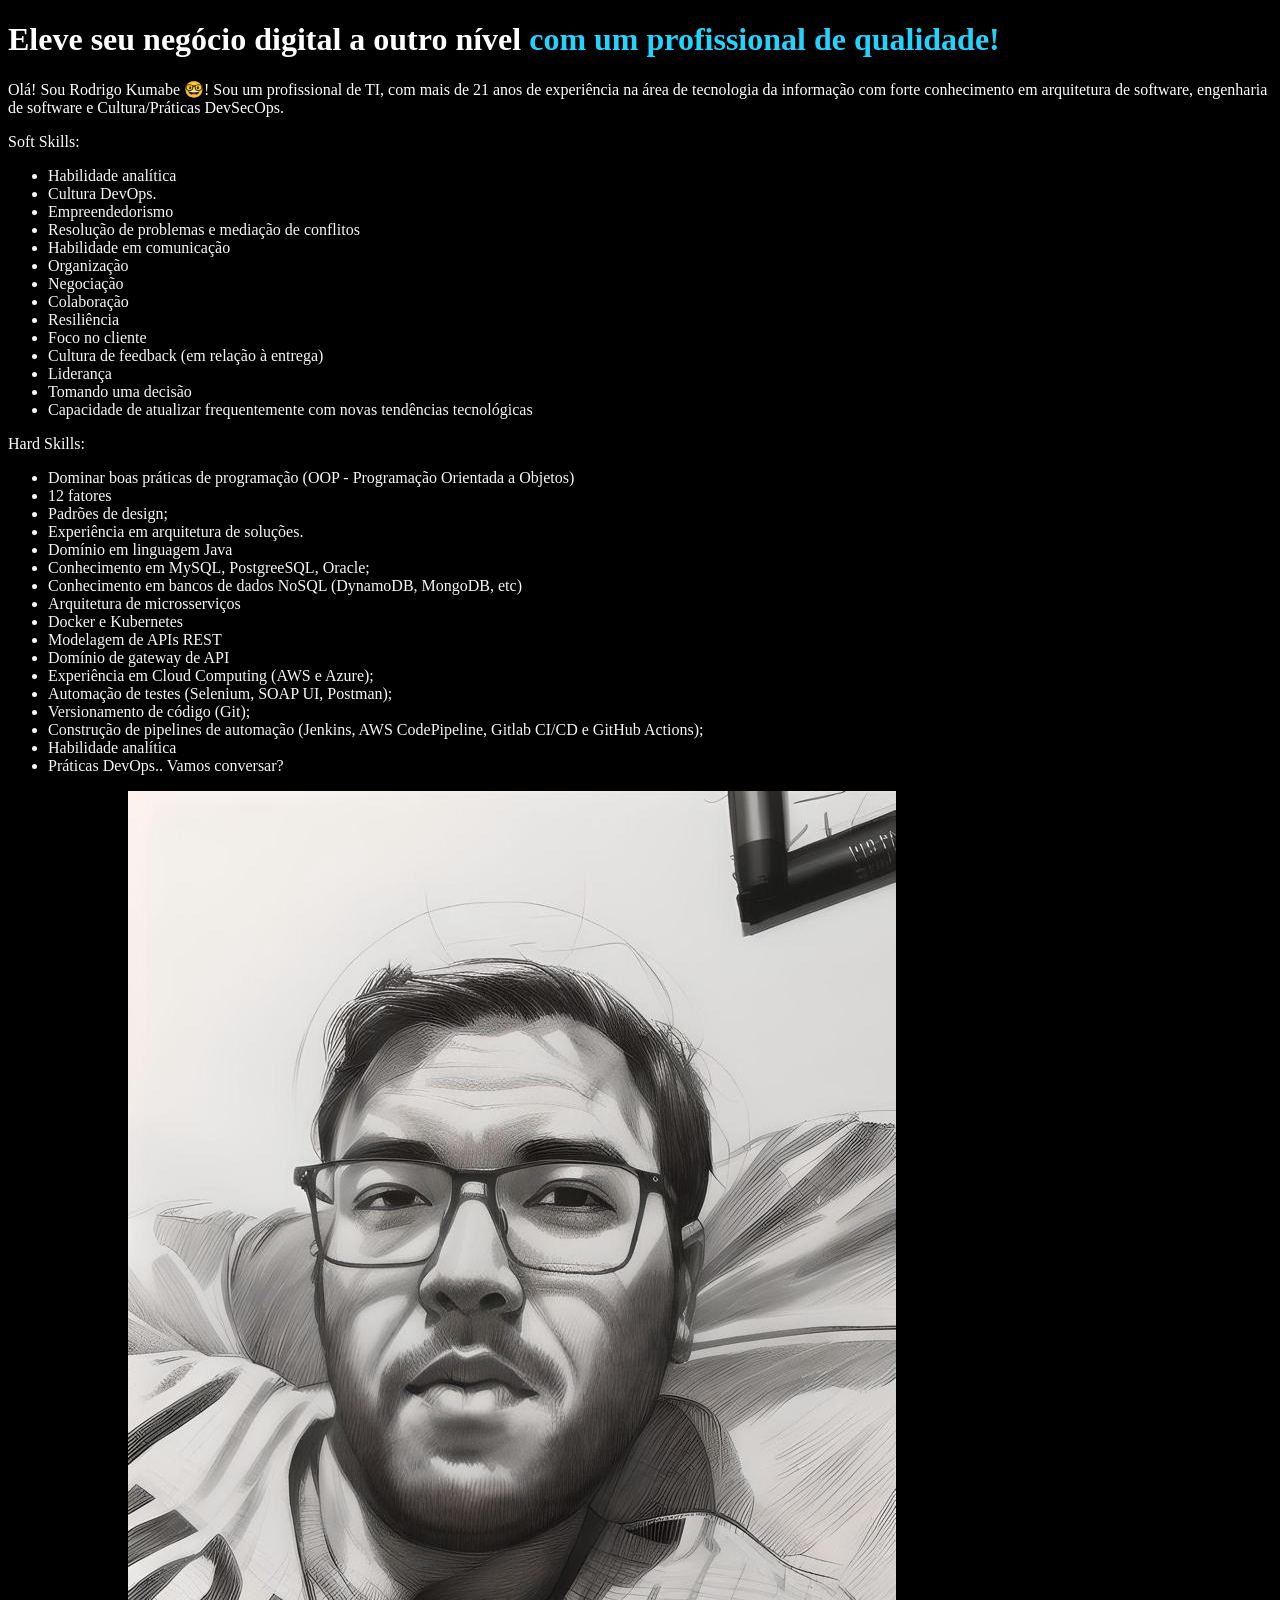
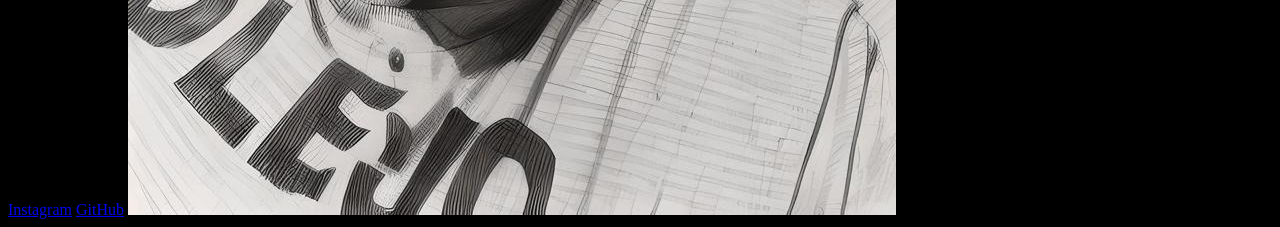
==== index.html @ 2de532d1 "first commit" ====
<!DOCTYPE html>
<html lang="pt-br">
  <head>
    <meta charset="UTF-8" />
    <meta http-equiv="X-UA-Compatible" content="IE=edge" />
    <meta name="viewport" content="width=device-width, initial-scale=1.0" />
    <title>Portfólio</title>
    <link href="css/main.css" rel="stylesheet" />
  </head>
  <body>
    <header></header>
    <main>
      <h1>
        Eleve seu negócio digital a outro nível
        <strong>com um profissional de qualidade!</strong>
      </h1>
      <p>Olá! Sou Rodrigo Kumabe &#129299;! Sou um profissional de TI, com mais de 21 anos de experiência na área de tecnologia da informação com forte conhecimento em arquitetura de software, engenharia de software e Cultura/Práticas DevSecOps.</p>
      <p>Soft Skills:
        <ul>
          <li>Habilidade analítica</li>
          <li>Cultura DevOps.</li>
          <li>Empreendedorismo</li>
          <li>Resolução de problemas e mediação de conflitos</li>
          <li>Habilidade em comunicação</li>
          <li>Organização</li>
          <li>Negociação</li>
          <li>Colaboração</li>
          <li>Resiliência</li>
          <li>Foco no cliente</li>
          <li>Cultura de feedback (em relação à entrega)</li>
          <li>Liderança</li>
          <li>Tomando uma decisão</li>
          <li>Capacidade de atualizar frequentemente com novas tendências tecnológicas</li>
          </ul>
        </p>
        <p>Hard Skills:
          <ul>
          <li>Dominar boas práticas de programação (OOP - Programação Orientada a Objetos)</li>
          <li>12 fatores</li>
          <li>Padrões de design;</li>
          <li>Experiência em arquitetura de soluções.</li>
          <li>Domínio em linguagem Java</li>
          <li>Conhecimento em MySQL, PostgreeSQL, Oracle;</li>
          <li>Conhecimento em bancos de dados NoSQL (DynamoDB, MongoDB, etc)</li>
          <li>Arquitetura de microsserviços</li>
          <li>Docker e Kubernetes</li>
          <li>Modelagem de APIs REST</li>
          <li>Domínio de gateway de API</li>
          <li>Experiência em Cloud Computing (AWS e Azure);</li>
          <li>Automação de testes (Selenium, SOAP UI, Postman);</li>
          <li>Versionamento de código (Git);</li>
          <li>Construção de pipelines de automação (Jenkins, AWS CodePipeline, Gitlab CI/CD e GitHub Actions);</li>
          <li>Habilidade analítica</li>
          <li>Práticas DevOps.. Vamos conversar?</li>
          </ul>
        </p>
      </p>
      <a href="https://www.instagram.com/rotoku/">Instagram</a>
      <a href="https://www.github.com/rotoku/">GitHub</a>
      <img src="./rotoku.png" alt="Foto do Rodrigo Kumabe" />
    </main>
    <footer></footer>
  </body>
</html>
---- css/main.css ----
body {
    background-color: #000000;
    color: #F6F6F6;
}

strong {
    color: #22D4FD;
}

h1 {
    color: white;
    /* Adicionar mais estilos conforme necessário */
}
p {
    color: white;
    /* Adicionar mais estilos conforme necessário */
}
button {
    background-color: ciano;
    color: white;
    border: none;
    /* Adicionar mais estilos conforme necessário */
}
img {
    /* Adicionar estilos para formatar a imagem */
}
/* Adicionar mais estilos conforme necessário */
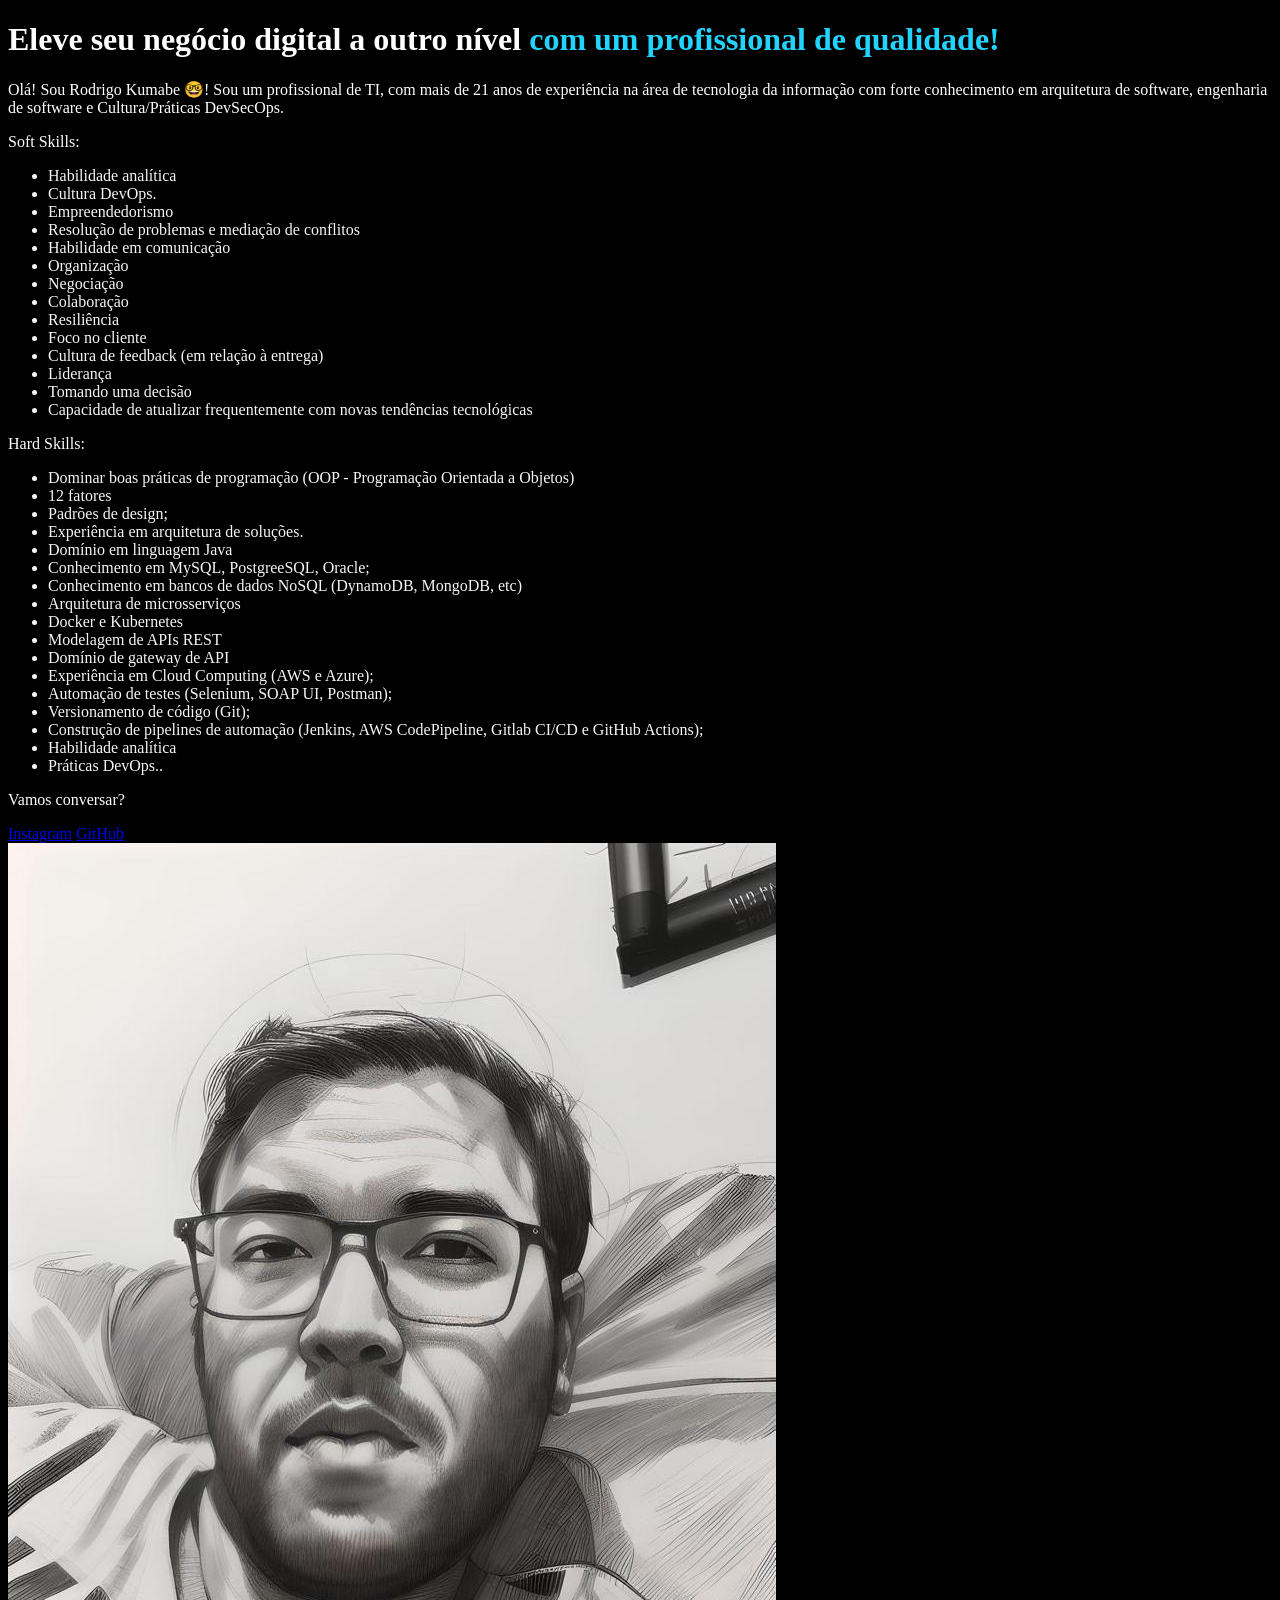
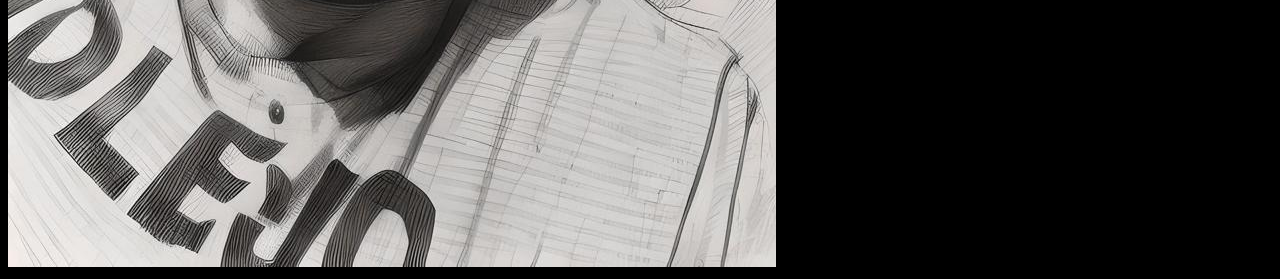
==== commit abfefd12: "fix: actions versions" ====
--- a/index.html
+++ b/index.html
@@ -51,12 +51,14 @@
           <li>Versionamento de código (Git);</li>
           <li>Construção de pipelines de automação (Jenkins, AWS CodePipeline, Gitlab CI/CD e GitHub Actions);</li>
           <li>Habilidade analítica</li>
-          <li>Práticas DevOps.. Vamos conversar?</li>
+          <li>Práticas DevOps..</li>
           </ul>
         </p>
       </p>
+      <p>Vamos conversar?</p>
       <a href="https://www.instagram.com/rotoku/">Instagram</a>
       <a href="https://www.github.com/rotoku/">GitHub</a>
+      <br />
       <img src="./rotoku.png" alt="Foto do Rodrigo Kumabe" />
     </main>
     <footer></footer>
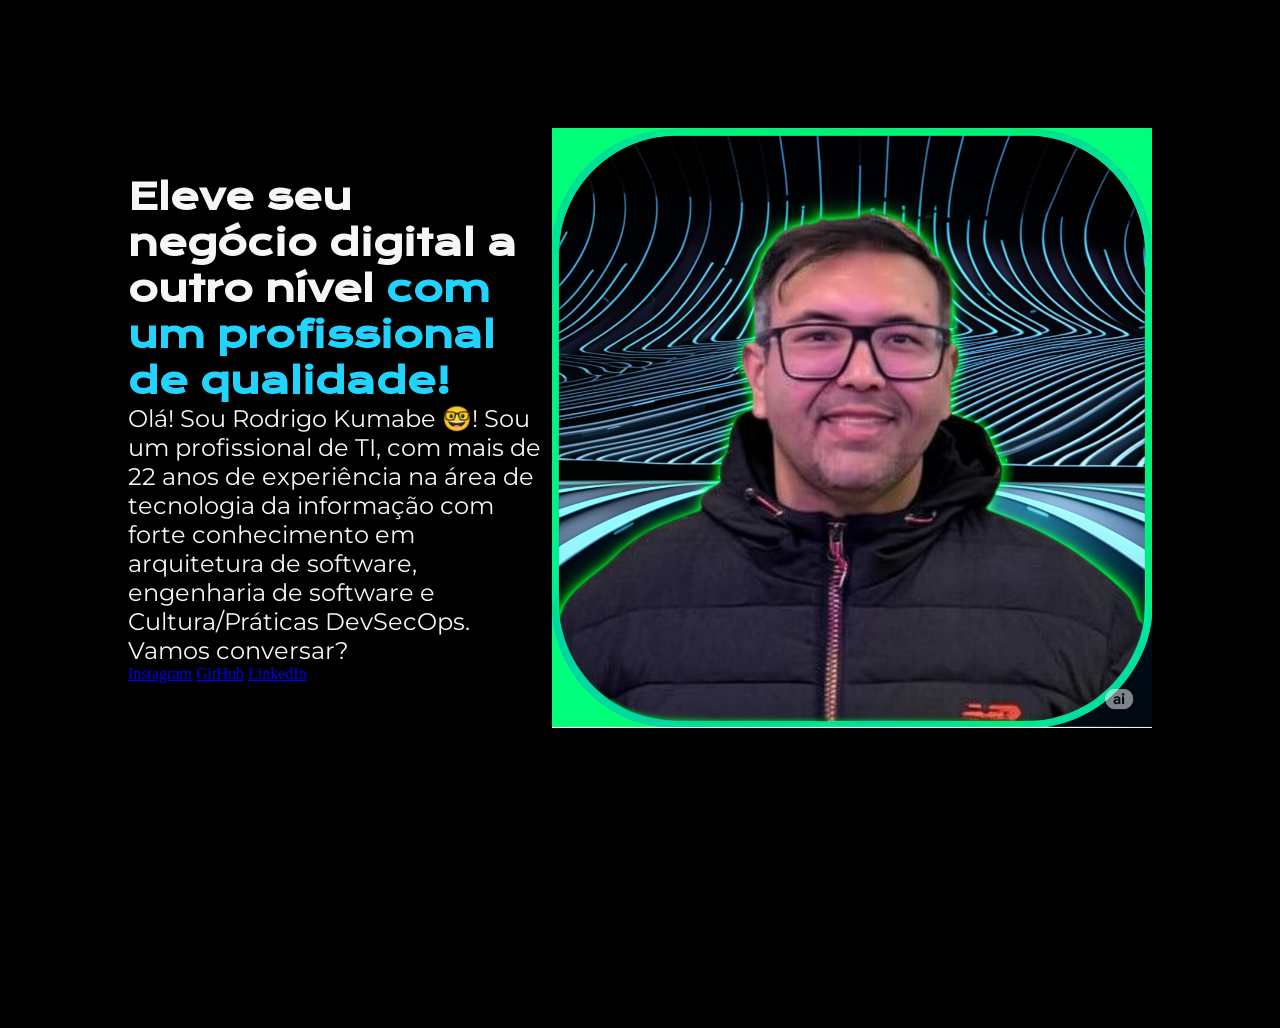
==== commit 65145a72: "chore: format index.html" ====
--- a/index.html
+++ b/index.html
@@ -5,61 +5,22 @@
     <meta http-equiv="X-UA-Compatible" content="IE=edge" />
     <meta name="viewport" content="width=device-width, initial-scale=1.0" />
     <title>Portfólio</title>
-    <link href="css/main.css" rel="stylesheet" />
+    <link href="css/main.css" rel="stylesheet" />        
   </head>
   <body>
     <header></header>
-    <main>
-      <h1>
-        Eleve seu negócio digital a outro nível
-        <strong>com um profissional de qualidade!</strong>
-      </h1>
-      <p>Olá! Sou Rodrigo Kumabe &#129299;! Sou um profissional de TI, com mais de 21 anos de experiência na área de tecnologia da informação com forte conhecimento em arquitetura de software, engenharia de software e Cultura/Práticas DevSecOps.</p>
-      <p>Soft Skills:
-        <ul>
-          <li>Habilidade analítica</li>
-          <li>Cultura DevOps.</li>
-          <li>Empreendedorismo</li>
-          <li>Resolução de problemas e mediação de conflitos</li>
-          <li>Habilidade em comunicação</li>
-          <li>Organização</li>
-          <li>Negociação</li>
-          <li>Colaboração</li>
-          <li>Resiliência</li>
-          <li>Foco no cliente</li>
-          <li>Cultura de feedback (em relação à entrega)</li>
-          <li>Liderança</li>
-          <li>Tomando uma decisão</li>
-          <li>Capacidade de atualizar frequentemente com novas tendências tecnológicas</li>
-          </ul>
-        </p>
-        <p>Hard Skills:
-          <ul>
-          <li>Dominar boas práticas de programação (OOP - Programação Orientada a Objetos)</li>
-          <li>12 fatores</li>
-          <li>Padrões de design;</li>
-          <li>Experiência em arquitetura de soluções.</li>
-          <li>Domínio em linguagem Java</li>
-          <li>Conhecimento em MySQL, PostgreeSQL, Oracle;</li>
-          <li>Conhecimento em bancos de dados NoSQL (DynamoDB, MongoDB, etc)</li>
-          <li>Arquitetura de microsserviços</li>
-          <li>Docker e Kubernetes</li>
-          <li>Modelagem de APIs REST</li>
-          <li>Domínio de gateway de API</li>
-          <li>Experiência em Cloud Computing (AWS e Azure);</li>
-          <li>Automação de testes (Selenium, SOAP UI, Postman);</li>
-          <li>Versionamento de código (Git);</li>
-          <li>Construção de pipelines de automação (Jenkins, AWS CodePipeline, Gitlab CI/CD e GitHub Actions);</li>
-          <li>Habilidade analítica</li>
-          <li>Práticas DevOps..</li>
-          </ul>
-        </p>
-      </p>
-      <p>Vamos conversar?</p>
-      <a href="https://www.instagram.com/rotoku/">Instagram</a>
-      <a href="https://www.github.com/rotoku/">GitHub</a>
-      <br />
-      <img src="./rotoku.png" alt="Foto do Rodrigo Kumabe" />
+    <main class="container">
+      <section class="container__content">
+        <h1 class="container__content__title">
+          Eleve seu negócio digital a outro nível
+          <strong class="titulo-destaque">com um profissional de qualidade!</strong>
+        </h1>
+        <p class="container__content__paragraph">Olá! Sou Rodrigo Kumabe &#129299;! Sou um profissional de TI, com mais de 22 anos de experiência na área de tecnologia da informação com forte conhecimento em arquitetura de software, engenharia de software e Cultura/Práticas DevSecOps. Vamos conversar?</p>
+        <a href="https://www.instagram.com/rotoku/">Instagram</a>
+        <a href="https://www.github.com/rotoku/">GitHub</a>
+        <a href="https://www.linkedin.com/in/bccd92741c8b7b202ae4da316e7a153a/">LinkedIn</a>
+      </section>
+      <img src="./imgs/kumaber_2024.png" alt="Foto do Rodrigo Kumabe" />
     </main>
     <footer></footer>
   </body>
--- a/css/main.css
+++ b/css/main.css
@@ -1,27 +1,43 @@
+@import url('https://fonts.googleapis.com/css2?family=Krona+One&family=Montserrat&display=swap');
+
+* {
+    margin: 0;
+    padding: 0;
+}
+
 body {
+    height: 100vh;
+    box-sizing: border-box;
     background-color: #000000;
     color: #F6F6F6;
 }
 
-strong {
+.titulo-destaque {
     color: #22D4FD;
 }
 
-h1 {
-    color: white;
-    /* Adicionar mais estilos conforme necessário */
+.container {
+    display: flex;
+    align-items: center;
+    justify-content: space-between;
+    margin: 10%;
 }
-p {
-    color: white;
-    /* Adicionar mais estilos conforme necessário */
+
+.container__content {
+    width: 615px;
 }
-button {
-    background-color: ciano;
-    color: white;
-    border: none;
-    /* Adicionar mais estilos conforme necessário */
+
+.container__content__title {
+    font-size: 36px;
+    font-family: 'Krona One', sans-serif;
 }
+
+.container__content__paragraph {
+    font-size: 24px;
+    font-family: 'Montserrat', sans-serif;
+}
+
 img {
-    /* Adicionar estilos para formatar a imagem */
-}
-/* Adicionar mais estilos conforme necessário */
+    max-width: 800px;
+    max-height: 600px;
+}
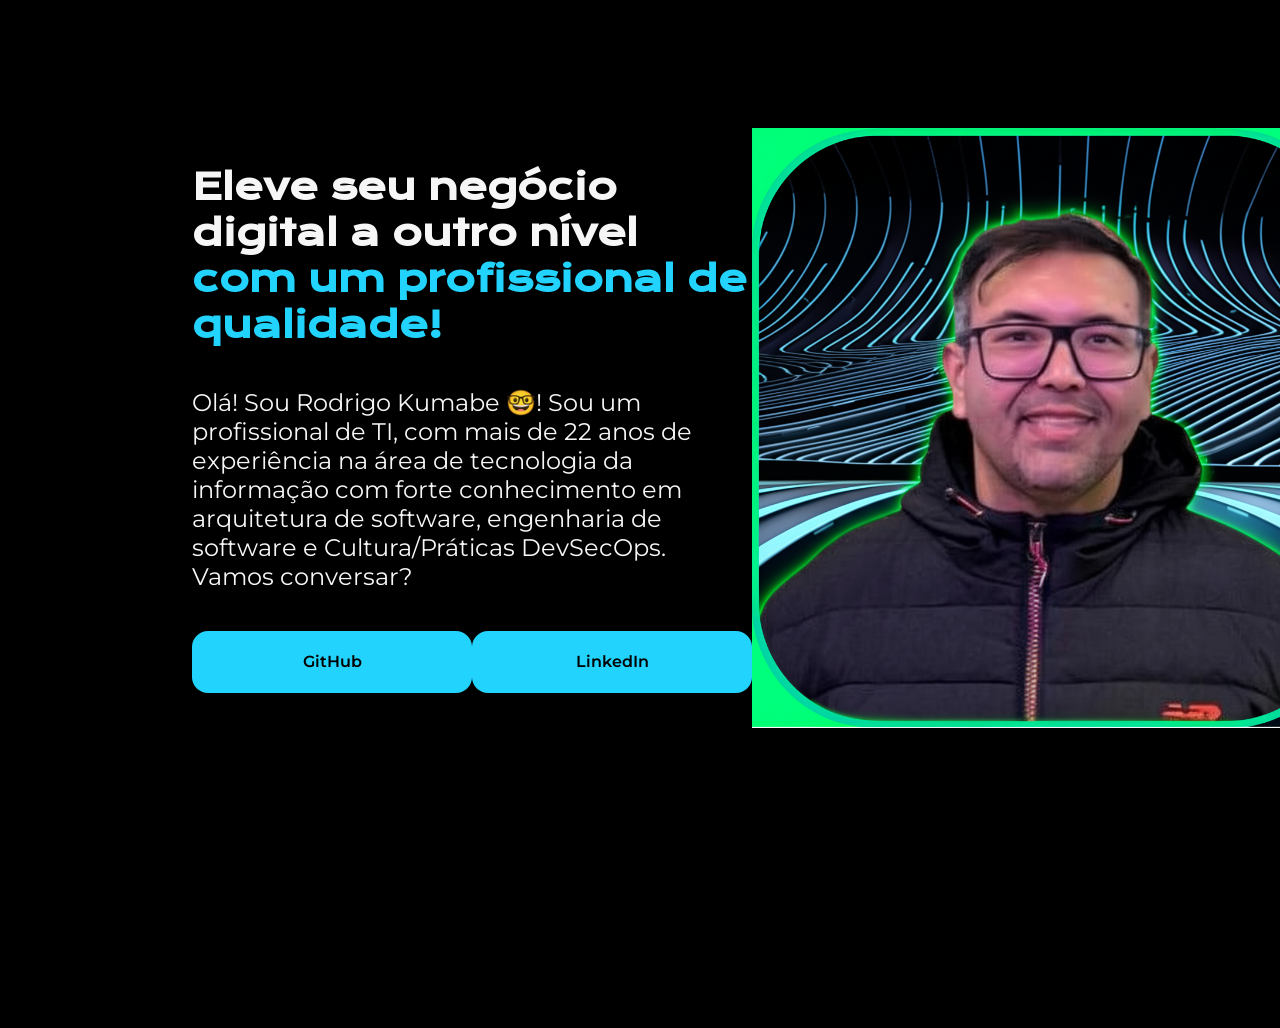
==== commit a644c0b6: "chore: update actions" ====
--- a/index.html
+++ b/index.html
@@ -1,27 +1,35 @@
 <!DOCTYPE html>
 <html lang="pt-br">
-  <head>
-    <meta charset="UTF-8" />
-    <meta http-equiv="X-UA-Compatible" content="IE=edge" />
-    <meta name="viewport" content="width=device-width, initial-scale=1.0" />
-    <title>Portfólio</title>
-    <link href="css/main.css" rel="stylesheet" />        
-  </head>
-  <body>
-    <header></header>
-    <main class="container">
-      <section class="container__content">
-        <h1 class="container__content__title">
-          Eleve seu negócio digital a outro nível
-          <strong class="titulo-destaque">com um profissional de qualidade!</strong>
-        </h1>
-        <p class="container__content__paragraph">Olá! Sou Rodrigo Kumabe &#129299;! Sou um profissional de TI, com mais de 22 anos de experiência na área de tecnologia da informação com forte conhecimento em arquitetura de software, engenharia de software e Cultura/Práticas DevSecOps. Vamos conversar?</p>
-        <a href="https://www.instagram.com/rotoku/">Instagram</a>
-        <a href="https://www.github.com/rotoku/">GitHub</a>
-        <a href="https://www.linkedin.com/in/bccd92741c8b7b202ae4da316e7a153a/">LinkedIn</a>
-      </section>
-      <img src="./imgs/kumaber_2024.png" alt="Foto do Rodrigo Kumabe" />
-    </main>
-    <footer></footer>
-  </body>
-</html>
+
+<head>
+  <meta charset="UTF-8" />
+  <meta http-equiv="X-UA-Compatible" content="IE=edge" />
+  <meta name="viewport" content="width=device-width, initial-scale=1.0" />
+  <title>Portfólio</title>
+  <link href="css/main.css" rel="stylesheet" />
+  <link rel="icon" type="image/ico" href="./imgs/favicon.ico" />
+</head>
+
+<body>
+  <header></header>
+  <main class="container">
+    <section class="container__content">
+      <h1 class="container__content__title">
+        Eleve seu negócio digital a outro nível
+        <strong class="titulo-destaque">com um profissional de qualidade!</strong>
+      </h1>
+      <p class="container__content__paragraph">Olá! Sou Rodrigo Kumabe &#129299;! Sou um profissional de TI, com mais de
+        22 anos de experiência na área de tecnologia da informação com forte conhecimento em arquitetura de software,
+        engenharia de software e Cultura/Práticas DevSecOps. Vamos conversar?</p>
+      <div class="container__content__links">
+        <a href="https://www.github.com/rotoku/" class="container__content__links_link">GitHub</a>
+        <a href="https://www.linkedin.com/in/bccd92741c8b7b202ae4da316e7a153a/"
+          class="container__content__links_link">LinkedIn</a>
+      </div>
+    </section>
+    <img src="./imgs/kumaber_2024.png" alt="Foto do Rodrigo Kumabe" />
+  </main>
+  <footer></footer>
+</body>
+
+</html>
--- a/css/main.css
+++ b/css/main.css
@@ -1,4 +1,4 @@
-@import url('https://fonts.googleapis.com/css2?family=Krona+One&family=Montserrat&display=swap');
+@import url('https://fonts.googleapis.com/css2?family=Krona+One&family=Montserrat:wght@600&display=swap');
 
 * {
     margin: 0;
@@ -20,11 +20,14 @@
     display: flex;
     align-items: center;
     justify-content: space-between;
-    margin: 10%;
+    margin: 10% 15%;
 }
 
 .container__content {
     width: 615px;
+    display: flex;
+    flex-direction: column;
+    gap: 40px;
 }
 
 .container__content__title {
@@ -37,6 +40,24 @@
     font-family: 'Montserrat', sans-serif;
 }
 
+.container__content__links {
+    display: flex;
+    justify-content: space-between;
+}
+
+.container__content__links_link {
+    background-color: #22D4FD;
+    font-style: normal;
+    color: #000;
+    width: 280px;
+    text-align: center;
+    border-radius: 16px;
+    padding: 21.5px 0;
+    text-decoration: none;
+    font-family: 'Montserrat', sans-serif;
+    font-weight: 600;
+}
+
 img {
     max-width: 800px;
     max-height: 600px;
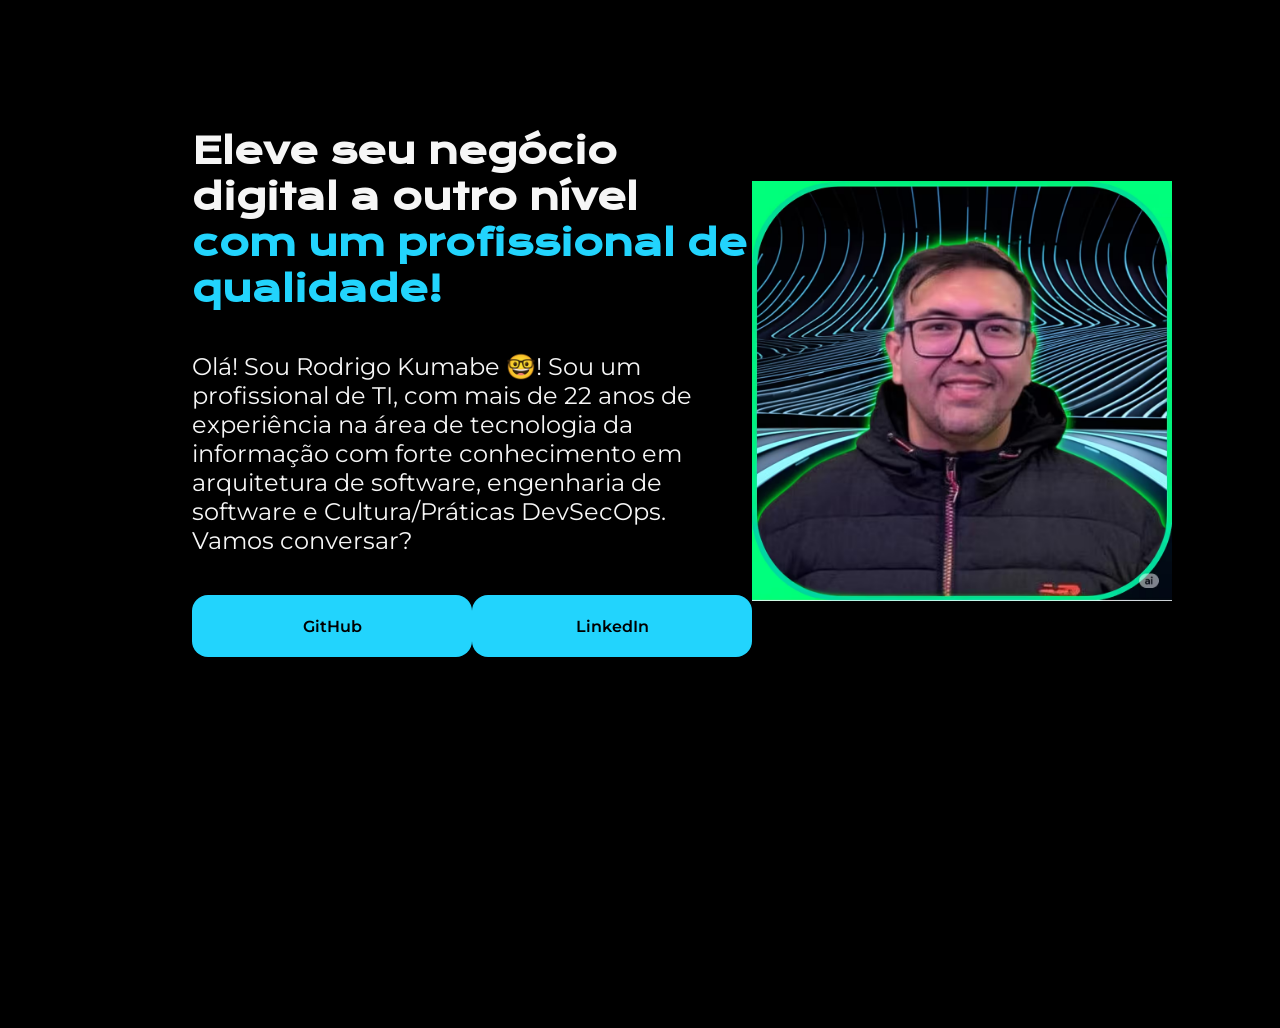
==== commit d04bf729: "feat: add 404 error page, responsive picture fallback, and bump workflow actions" ====
--- a/index.html
+++ b/index.html
@@ -1,35 +1,59 @@
 <!DOCTYPE html>
-<html lang="pt-br">
+<html lang="pt-BR">
 
 <head>
-  <meta charset="UTF-8" />
-  <meta http-equiv="X-UA-Compatible" content="IE=edge" />
-  <meta name="viewport" content="width=device-width, initial-scale=1.0" />
-  <title>Portfólio</title>
-  <link href="css/main.css" rel="stylesheet" />
-  <link rel="icon" type="image/ico" href="./imgs/favicon.ico" />
+    <meta charset="UTF-8">
+    <meta name="viewport" content="width=device-width, initial-scale=1.0">
+
+    <title>Portfólio</title>
+    <meta name="description"
+        content="Profissional com mais de 22 anos de experiência em TI, arquitetura de software e cultura DevSecOps.">
+
+    <!-- Open Graph para links em redes sociais e apps de mensagem -->
+    <meta property="og:title" content="Rodrigo Kumabe | Engenharia de Software & DevSecOps">
+    <meta property="og:description" content="Eleve seu negócio digital a outro nível com um profissional de qualidade.">
+    <meta property="og:type" content="website">
+    <meta property="og:url" content="https://www.kumabe.com.br">
+    <meta property="og:image" content="./imgs/kumaber_2024.png">
+
+    <link rel="icon" href="./imgs/favicon.ico" type="image/x-icon">
+
+    <!-- Tipografia Inter -->
+    <link rel="preconnect" href="https://fonts.googleapis.com">
+    <link rel="preconnect" href="https://fonts.gstatic.com" crossorigin>
+    <link href="https://fonts.googleapis.com/css2?family=Inter:wght@400;500;600;700;800&display=swap" rel="stylesheet">
+
+    <link rel="stylesheet" href="./css/main.css">
 </head>
 
 <body>
-  <header></header>
-  <main class="container">
-    <section class="container__content">
-      <h1 class="container__content__title">
-        Eleve seu negócio digital a outro nível
-        <strong class="titulo-destaque">com um profissional de qualidade!</strong>
-      </h1>
-      <p class="container__content__paragraph">Olá! Sou Rodrigo Kumabe &#129299;! Sou um profissional de TI, com mais de
-        22 anos de experiência na área de tecnologia da informação com forte conhecimento em arquitetura de software,
-        engenharia de software e Cultura/Práticas DevSecOps. Vamos conversar?</p>
-      <div class="container__content__links">
-        <a href="https://www.github.com/rotoku/" class="container__content__links_link">GitHub</a>
-        <a href="https://www.linkedin.com/in/bccd92741c8b7b202ae4da316e7a153a/"
-          class="container__content__links_link">LinkedIn</a>
-      </div>
-    </section>
-    <img src="./imgs/kumaber_2024.png" alt="Foto do Rodrigo Kumabe" />
-  </main>
-  <footer></footer>
+    <header></header>
+    <main class="container">
+        <section class="container__content">
+            <h1 class="container__content__title">
+                Eleve seu negócio digital a outro nível
+                <strong class="titulo-destaque">com um profissional de qualidade!</strong>
+            </h1>
+            <p class="container__content__paragraph">Olá! Sou Rodrigo Kumabe &#129299;! Sou um profissional de TI, com
+                mais de
+                22 anos de experiência na área de tecnologia da informação com forte conhecimento em arquitetura de
+                software,
+                engenharia de software e Cultura/Práticas DevSecOps. Vamos conversar?</p>
+            <div class="container__content__links">
+                <a href="https://www.github.com/rotoku/" class="container__content__links_link">GitHub</a>
+                <a href="https://www.linkedin.com/in/bccd92741c8b7b202ae4da316e7a153a/"
+                    class="container__content__links_link">LinkedIn</a>
+            </div>
+        </section>
+        <!-- Bloco com fallback automático -->
+        <picture>
+            <source srcset="./imgs/kumaber_2024.avif" type="image/avif">
+            <source srcset="./imgs/kumaber_2024.webp" type="image/webp">
+            <img src="./imgs/kumaber_2024.png" alt="Foto de Rodrigo Kumabe" class="hero__image" loading="eager"
+                width="420" height="420">
+        </picture>
+    </main>
+    <footer></footer>
 </body>
 
 </html>
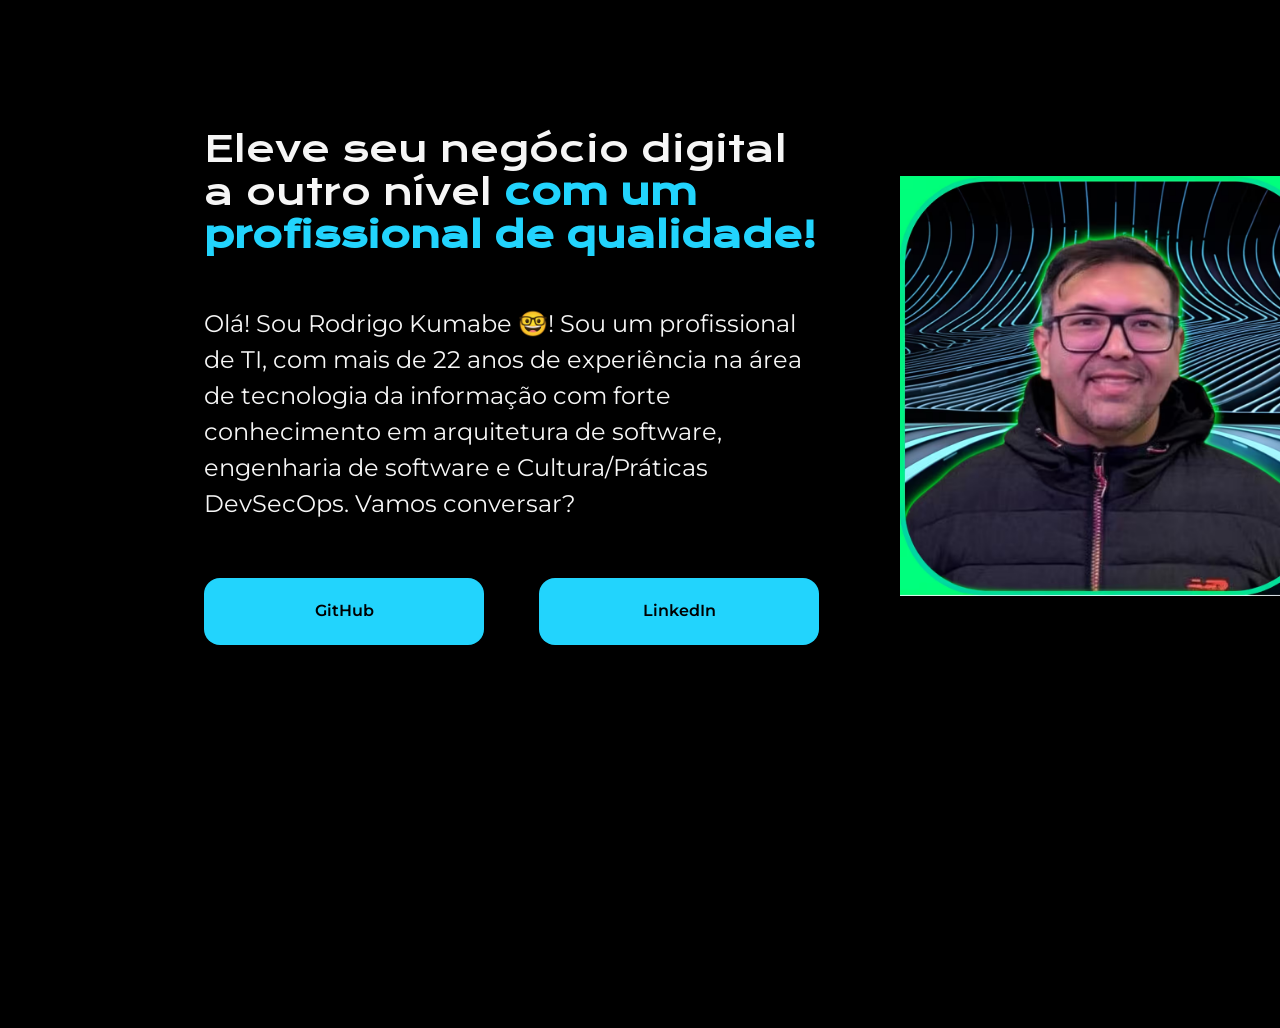
==== commit 7bbb74d3: "feat: adicionar gerador de senhas e projeto financeiro profin" ====
--- a/index.html
+++ b/index.html
@@ -23,11 +23,12 @@
     <link rel="preconnect" href="https://fonts.gstatic.com" crossorigin>
     <link href="https://fonts.googleapis.com/css2?family=Inter:wght@400;500;600;700;800&display=swap" rel="stylesheet">
 
+    <link href="https://cdn.jsdelivr.net/npm/bootstrap@5.3.3/dist/css/bootstrap.min.css" rel="stylesheet"
+        integrity="sha384-QWTKZyjpPEjISv5WaRU9OFeRpok6YctmYmDr5pNlyT2bRjXh0JMhjY6hW+ALEwIH" crossorigin="anonymous">
     <link rel="stylesheet" href="./css/main.css">
 </head>
 
 <body>
-    <header></header>
     <main class="container">
         <section class="container__content">
             <h1 class="container__content__title">
@@ -54,6 +55,8 @@
         </picture>
     </main>
     <footer></footer>
+    <script src="https://cdn.jsdelivr.net/npm/bootstrap@5.3.3/dist/js/bootstrap.bundle.min.js"
+        integrity="sha384-YvpcrYf0tY3lHB60NNkmXc5s9fDVZLESaAA55NDzOxhy9GkcIdsl7eN6jIeHz" crossorigin="anonymous"></script>
 </body>
 
 </html>
--- a/css/main.css
+++ b/css/main.css
@@ -10,6 +10,56 @@
     box-sizing: border-box;
     background-color: #000000;
     color: #F6F6F6;
+}
+
+.portfolio-navbar {
+    padding: 1.25rem 7%;
+    background-color: #000000;
+}
+
+.portfolio-navbar__inner {
+    max-width: 1400px;
+    margin-inline: auto;
+}
+
+.portfolio-navbar__brand {
+    color: #F6F6F6;
+    font-family: 'Krona One', sans-serif;
+    font-size: 1.1rem;
+}
+
+.portfolio-navbar__brand span {
+    color: #22D4FD;
+}
+
+.portfolio-navbar__brand:hover,
+.portfolio-navbar__brand:focus,
+.portfolio-navbar__link,
+.portfolio-navbar__link:hover,
+.portfolio-navbar__link:focus {
+    color: #F6F6F6;
+}
+
+.portfolio-navbar__link {
+    font-family: 'Montserrat', sans-serif;
+    font-size: .9rem;
+}
+
+.portfolio-navbar__link:hover,
+.portfolio-navbar__link.active {
+    color: #22D4FD;
+}
+
+.portfolio-navbar__toggler {
+    border-color: #22D4FD;
+}
+
+.portfolio-navbar__toggler:focus {
+    box-shadow: 0 0 0 .2rem rgba(34, 212, 253, .25);
+}
+
+.portfolio-navbar__toggler .navbar-toggler-icon {
+    filter: invert(1);
 }
 
 .titulo-destaque {
@@ -61,4 +111,14 @@
 img {
     max-width: 800px;
     max-height: 600px;
+}
+
+@media (max-width: 991.98px) {
+    .portfolio-navbar .navbar-collapse {
+        padding-top: 1rem;
+    }
+
+    .portfolio-navbar__link {
+        padding-block: .7rem;
+    }
 }
